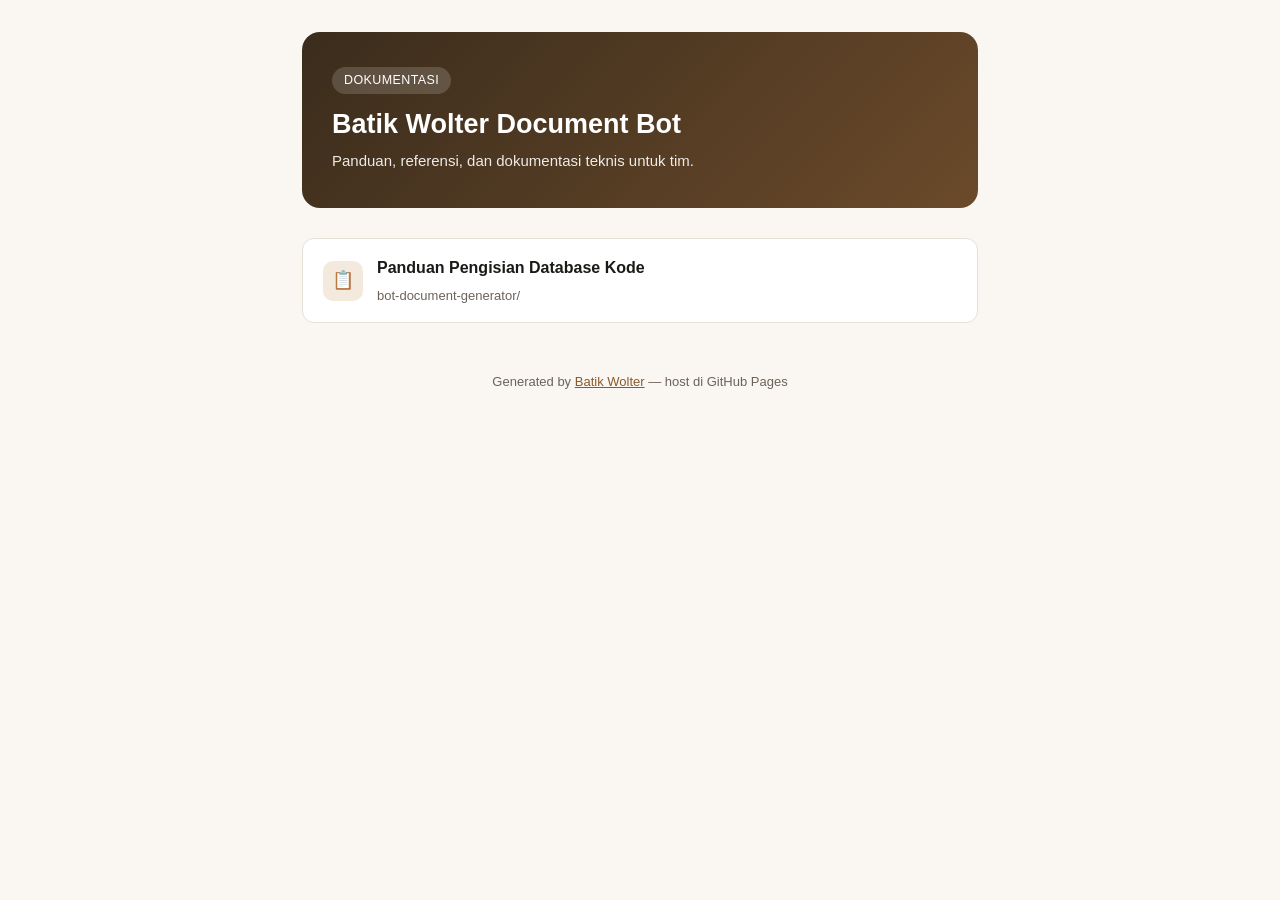
==== index.html @ 5232baf2 "feat: adding index.html entrypoint" ====
<!DOCTYPE html>
<html lang="id">
<head>
<meta charset="UTF-8">
<meta name="viewport" content="width=device-width, initial-scale=1.0">
<title>Documentations — Batik Wolter Bot</title>
<style>
  :root{
    --ink:#1c1a17; --muted:#6b635a; --line:#e7e0d6; --bg:#faf7f2;
    --card:#ffffff; --accent:#8a5a2b; --accent-soft:#f3e9dc;
  }
  *{box-sizing:border-box}
  body{
    margin:0; background:var(--bg); color:var(--ink);
    font-family:-apple-system,BlinkMacSystemFont,"Segoe UI",Roboto,Helvetica,Arial,sans-serif;
    line-height:1.65; font-size:16px;
  }
  .wrap{max-width:720px; margin:0 auto; padding:32px 22px 80px}
  header.hero{
    background:linear-gradient(135deg,#3a2c1c,#6b4a2a); color:#fff;
    border-radius:18px; padding:34px 30px; margin-bottom:30px;
  }
  header.hero h1{margin:0 0 8px; font-size:27px; line-height:1.25}
  header.hero p{margin:0; opacity:.9; font-size:15px}
  .tag{display:inline-block; background:rgba(255,255,255,.16); border-radius:999px;
    padding:3px 12px; font-size:12.5px; letter-spacing:.4px; margin-bottom:14px; text-transform:uppercase}
  .list{list-style:none; padding:0; margin:0}
  .list li{margin-bottom:10px}
  .list a{
    display:flex; align-items:center; gap:14px; padding:16px 20px;
    background:var(--card); border-radius:12px; text-decoration:none; color:var(--ink);
    border:1px solid var(--line); transition:box-shadow .15s, border-color .15s;
  }
  .list a:hover{box-shadow:0 4px 16px rgba(0,0,0,.06); border-color:var(--accent)}
  .list a .icon{
    width:40px; height:40px; border-radius:10px; background:var(--accent-soft);
    display:flex; align-items:center; justify-content:center; flex-shrink:0;
    font-size:18px;
  }
  .list a .meta{font-size:13px; color:var(--muted); margin-top:3px}
  .list a .label{font-weight:600; font-size:16px}
  .empty{text-align:center; color:var(--muted); padding:40px 0}
  footer{text-align:center; color:var(--muted); font-size:13px; margin-top:48px}
  footer a{color:var(--accent)}
</style>
</head>
<body>
<div class="wrap">
  <header class="hero">
    <div class="tag">Dokumentasi</div>
    <h1>Batik Wolter Document Bot</h1>
    <p>Panduan, referensi, dan dokumentasi teknis untuk tim.</p>
  </header>

  <ul class="list">
    <li>
      <a href="bot-document-generator/panduan-pengisian-database.html">
        <span class="icon">📋</span>
        <div>
          <div class="label">Panduan Pengisian Database Kode</div>
          <div class="meta">bot-document-generator/</div>
        </div>
      </a>
    </li>
    <!-- ADD NEW PAGES BELOW THIS LINE -->
  </ul>

  <!-- ponytail: static link list, no JS. Add new <li> when new .html added. -->

  <footer>
    Generated by <a href="https://github.com/">Batik Wolter</a> &mdash; host di GitHub Pages
  </footer>
</div>
</body>
</html>
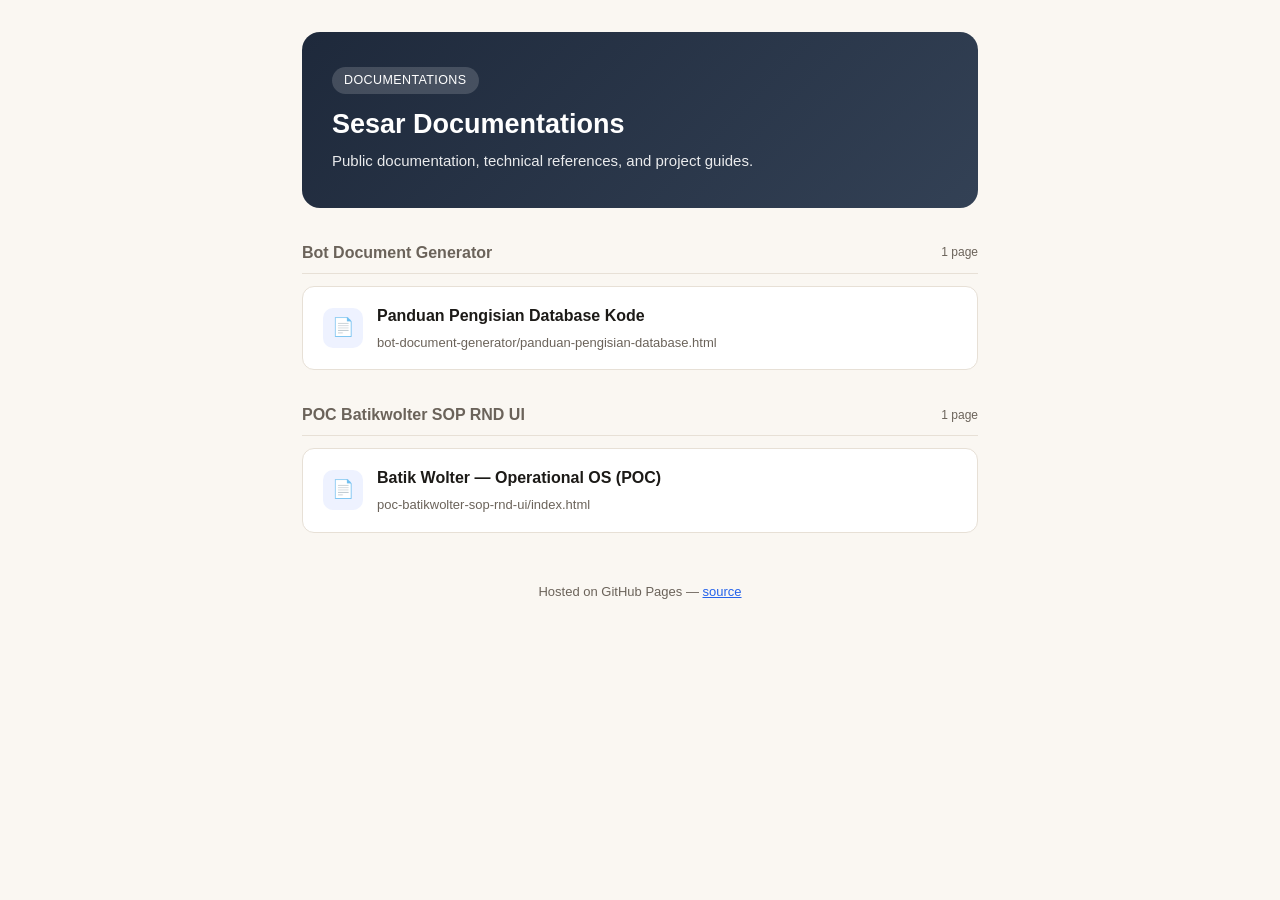
==== commit 369512d0: "feat: adding dynamic rendering mechanism" ====
--- a/index.html
+++ b/index.html
@@ -1,13 +1,13 @@
 <!DOCTYPE html>
-<html lang="id">
+<html lang="en">
 <head>
 <meta charset="UTF-8">
 <meta name="viewport" content="width=device-width, initial-scale=1.0">
-<title>Documentations — Batik Wolter Bot</title>
+<title>Docs — Sesar Documentations</title>
 <style>
   :root{
     --ink:#1c1a17; --muted:#6b635a; --line:#e7e0d6; --bg:#faf7f2;
-    --card:#ffffff; --accent:#8a5a2b; --accent-soft:#f3e9dc;
+    --card:#ffffff; --accent:#2563eb; --accent-soft:#eef2ff;
   }
   *{box-sizing:border-box}
   body{
@@ -17,13 +17,16 @@
   }
   .wrap{max-width:720px; margin:0 auto; padding:32px 22px 80px}
   header.hero{
-    background:linear-gradient(135deg,#3a2c1c,#6b4a2a); color:#fff;
+    background:linear-gradient(135deg,#1e293b,#334155); color:#fff;
     border-radius:18px; padding:34px 30px; margin-bottom:30px;
   }
   header.hero h1{margin:0 0 8px; font-size:27px; line-height:1.25}
   header.hero p{margin:0; opacity:.9; font-size:15px}
   .tag{display:inline-block; background:rgba(255,255,255,.16); border-radius:999px;
     padding:3px 12px; font-size:12.5px; letter-spacing:.4px; margin-bottom:14px; text-transform:uppercase}
+  h2{font-size:16px; color:var(--muted); margin:32px 0 12px; font-weight:600;
+    border-bottom:1px solid var(--line); padding-bottom:6px; display:flex; align-items:center; gap:8px}
+  h2 .count{font-size:12px; font-weight:400; color:var(--muted); margin-left:auto}
   .list{list-style:none; padding:0; margin:0}
   .list li{margin-bottom:10px}
   .list a{
@@ -39,7 +42,8 @@
   }
   .list a .meta{font-size:13px; color:var(--muted); margin-top:3px}
   .list a .label{font-weight:600; font-size:16px}
-  .empty{text-align:center; color:var(--muted); padding:40px 0}
+  .loading{text-align:center; color:var(--muted); padding:40px 0}
+  .error{text-align:center; color:#b42318; padding:40px 0; font-size:14px}
   footer{text-align:center; color:var(--muted); font-size:13px; margin-top:48px}
   footer a{color:var(--accent)}
 </style>
@@ -47,29 +51,192 @@
 <body>
 <div class="wrap">
   <header class="hero">
-    <div class="tag">Dokumentasi</div>
-    <h1>Batik Wolter Document Bot</h1>
-    <p>Panduan, referensi, dan dokumentasi teknis untuk tim.</p>
+    <div class="tag">Documentations</div>
+    <h1>Sesar Documentations</h1>
+    <p>Public documentation, technical references, and project guides.</p>
   </header>
 
-  <ul class="list">
+  <div id="content"><div class="loading">Loading&hellip;</div></div>
+
+  <footer>
+    Hosted on GitHub Pages &mdash; <a href="https://github.com/deccara-tech/documentations">source</a>
+  </footer>
+</div>
+
+<script>
+/* =============================================================
+   DYNAMIC DOC LIST — GitHub Pages compatible
+   Uses GitHub Trees API (1 request) to discover .html files.
+   Cache: localStorage, 1hr TTL. Falls back to static list locally.
+   ============================================================= */
+
+const REPO = { owner: 'deccara-tech', repo: 'documentations', branch: 'main' };
+const CACHE_KEY = 'docs-tree';
+const CACHE_TTL = 60 * 60 * 1000; // 1 hour
+
+// ─── humanize dir name ───
+function humanize(name) {
+  return name
+    .replace(/[-_]/g, ' ')
+    .replace(/\b\w/g, c => c.toUpperCase())
+    .replace(/\b(Poc|Sop|Ui|Qc|Dp|Os|Rnd)\b/gi, s => s.toUpperCase());
+}
+
+// ─── extract <title> from HTML text ───
+function extractTitle(html) {
+  const m = html.match(/<title>([^<]*)<\/title>/i);
+  return m ? m[1].trim() : null;
+}
+
+// ─── render ───
+function render(projects) {
+  const el = document.getElementById('content');
+  if (!projects || projects.length === 0) {
+    el.innerHTML = '<div class="loading">No documentation found yet. Add a directory with an .html file.</div>';
+    return;
+  }
+
+  // group by top-level dir
+  const groups = {};
+  for (const p of projects) {
+    const dir = p.path.split('/')[0];
+    if (!groups[dir]) groups[dir] = [];
+    groups[dir].push(p);
+  }
+
+  let html = '';
+  for (const [dir, files] of Object.entries(groups)) {
+    html += `<h2>${humanize(dir)}<span class="count">${files.length} page${files.length > 1 ? 's' : ''}</span></h2><ul class="list">`;
+    for (const f of files) {
+      const title = f.title || humanize(f.name.replace(/\.html$/, ''));
+      html += `
     <li>
-      <a href="bot-document-generator/panduan-pengisian-database.html">
-        <span class="icon">📋</span>
+      <a href="${f.path}">
+        <span class="icon">📄</span>
         <div>
-          <div class="label">Panduan Pengisian Database Kode</div>
-          <div class="meta">bot-document-generator/</div>
+          <div class="label">${title}</div>
+          <div class="meta">${f.path}</div>
         </div>
       </a>
-    </li>
-    <!-- ADD NEW PAGES BELOW THIS LINE -->
-  </ul>
-
-  <!-- ponytail: static link list, no JS. Add new <li> when new .html added. -->
-
-  <footer>
-    Generated by <a href="https://github.com/">Batik Wolter</a> &mdash; host di GitHub Pages
-  </footer>
-</div>
+    </li>`;
+    }
+    html += '</ul>';
+  }
+  el.innerHTML = html;
+}
+
+// ─── fetch with timeout ───
+async function fetchJSON(url, timeout = 8000) {
+  const ctrl = new AbortController();
+  const t = setTimeout(() => ctrl.abort(), timeout);
+  try {
+    const res = await fetch(url, { signal: ctrl.signal });
+    if (!res.ok) throw new Error(`${res.status}`);
+    return res.json();
+  } finally {
+    clearTimeout(t);
+  }
+}
+
+// ─── fetch HTML page (same-origin, no rate limit) ───
+async function fetchTitle(path) {
+  try {
+    const res = await fetch(path);
+    if (!res.ok) return null;
+    const text = await res.text();
+    return extractTitle(text);
+  } catch { return null; }
+}
+
+// ─── get tree from API ───
+async function fetchTree() {
+  const url = `https://api.github.com/repos/${REPO.owner}/${REPO.repo}/git/trees/${REPO.branch}?recursive=1`;
+  const data = await fetchJSON(url);
+  return data.tree;
+}
+
+// ─── process tree into project list ───
+function processTree(tree) {
+  return tree
+    .filter(item => item.type === 'blob' && item.path.endsWith('.html') && !item.path.startsWith('.'))
+    .map(item => ({
+      path: item.path,
+      name: item.path.split('/').pop(),
+      title: null
+    }));
+}
+
+// ─── try API, with cache ───
+async function loadFromAPI() {
+  // try cache first
+  const cached = localStorage.getItem(CACHE_KEY);
+  if (cached) {
+    try {
+      const { time, projects } = JSON.parse(cached);
+      if (Date.now() - time < CACHE_TTL) return projects;
+    } catch {}
+  }
+
+  // fetch tree
+  let tree;
+  try { tree = await fetchTree(); }
+  catch (e) {
+    // try master if main fails
+    if (REPO.branch === 'main') {
+      REPO.branch = 'master';
+      try { tree = await fetchTree(); } catch { return null; }
+    } else {
+      return null;
+    }
+  }
+
+  const projects = processTree(tree);
+
+  // cache (even without titles — fill titles async)
+  localStorage.setItem(CACHE_KEY, JSON.stringify({ time: Date.now(), projects }));
+
+  // fetch titles in parallel (same-origin, no rate limit)
+  const titled = await Promise.all(projects.map(async p => {
+    p.title = await fetchTitle(p.path);
+    return p;
+  }));
+
+  // update cache with titles
+  localStorage.setItem(CACHE_KEY, JSON.stringify({ time: Date.now(), projects: titled }));
+
+  return titled;
+}
+
+// ─── detect if on GitHub Pages ───
+function isGitHubPages() {
+  return window.location.hostname.endsWith('github.io');
+}
+
+// ─── local fallback (edit this when testing locally) ───
+const LOCAL_FALLBACK = [
+  { path: 'bot-document-generator/panduan-pengisian-database.html', name: 'panduan-pengisian-database.html', title: 'Panduan Pengisian Database Kode' },
+  { path: 'poc-batikwolter-sop-rnd-ui/index.html', name: 'index.html', title: 'Batik Wolter — Operational OS (POC)' }
+];
+
+// ─── init ───
+(async function init() {
+  const el = document.getElementById('content');
+
+  if (isGitHubPages()) {
+    el.innerHTML = '<div class="loading">Loading&hellip;</div>';
+    const projects = await loadFromAPI();
+    if (projects) {
+      render(projects);
+      return;
+    }
+    // API failed → render error with cache suggestion
+    el.innerHTML = '<div class="error">Could not load project list. Try refreshing, or <a href="https://github.com/deccara-tech/documentations">browse the repo</a>.</div>';
+    return;
+  }
+
+  // local dev: render from LOCAL_FALLBACK
+  render(LOCAL_FALLBACK);
+})();
+</script>
 </body>
 </html>
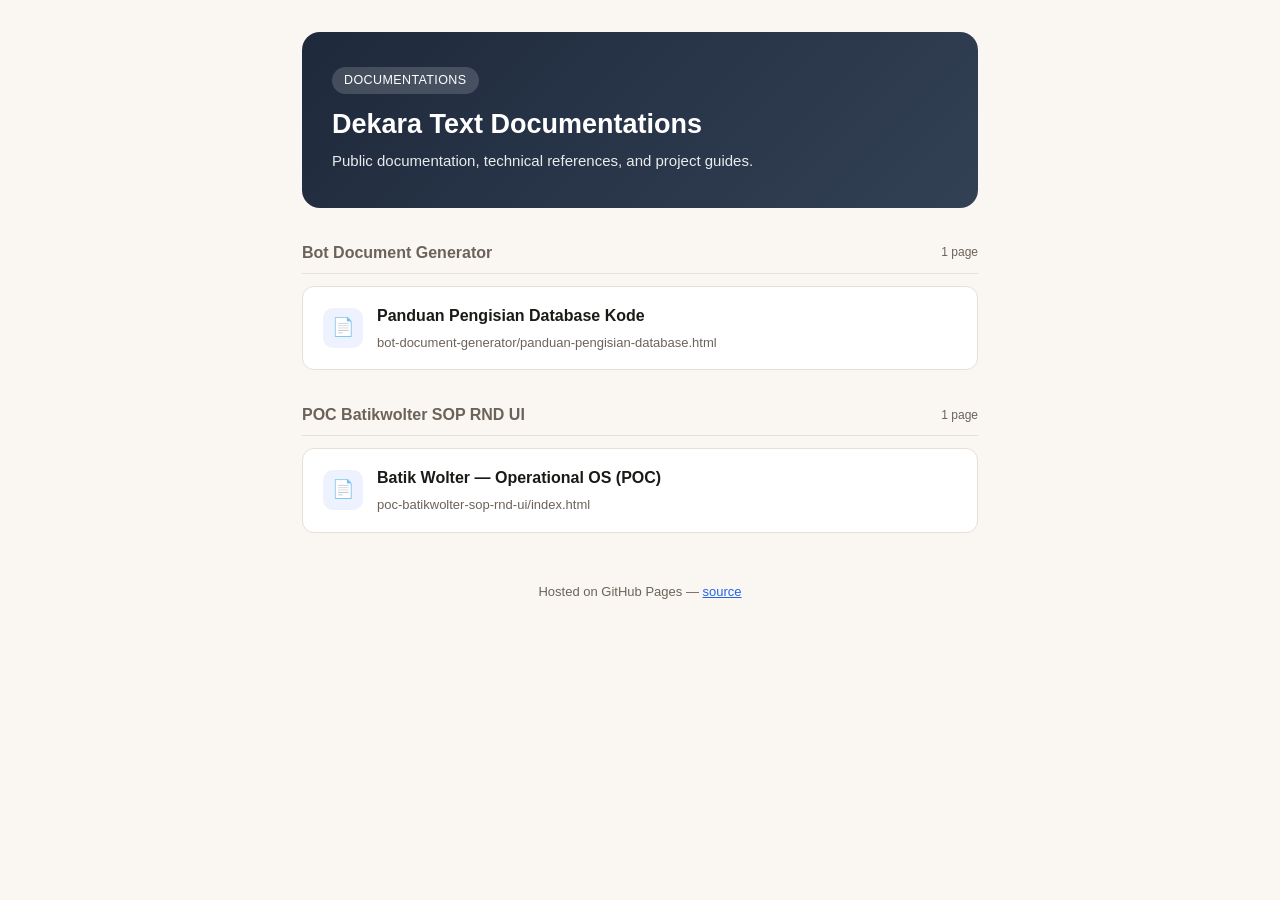
==== commit 04c633ef: "fix: minor bug, wording" ====
--- a/index.html
+++ b/index.html
@@ -3,7 +3,7 @@
 <head>
 <meta charset="UTF-8">
 <meta name="viewport" content="width=device-width, initial-scale=1.0">
-<title>Docs — Sesar Documentations</title>
+<title>Dekara Text Documentations</title>
 <style>
   :root{
     --ink:#1c1a17; --muted:#6b635a; --line:#e7e0d6; --bg:#faf7f2;
@@ -52,7 +52,7 @@
 <div class="wrap">
   <header class="hero">
     <div class="tag">Documentations</div>
-    <h1>Sesar Documentations</h1>
+    <h1>Dekara Text Documentations</h1>
     <p>Public documentation, technical references, and project guides.</p>
   </header>
 
@@ -158,7 +158,7 @@
 // ─── process tree into project list ───
 function processTree(tree) {
   return tree
-    .filter(item => item.type === 'blob' && item.path.endsWith('.html') && !item.path.startsWith('.'))
+    .filter(item => item.type === 'blob' && item.path.endsWith('.html') && !item.path.startsWith('.') && item.path.includes('/'))
     .map(item => ({
       path: item.path,
       name: item.path.split('/').pop(),
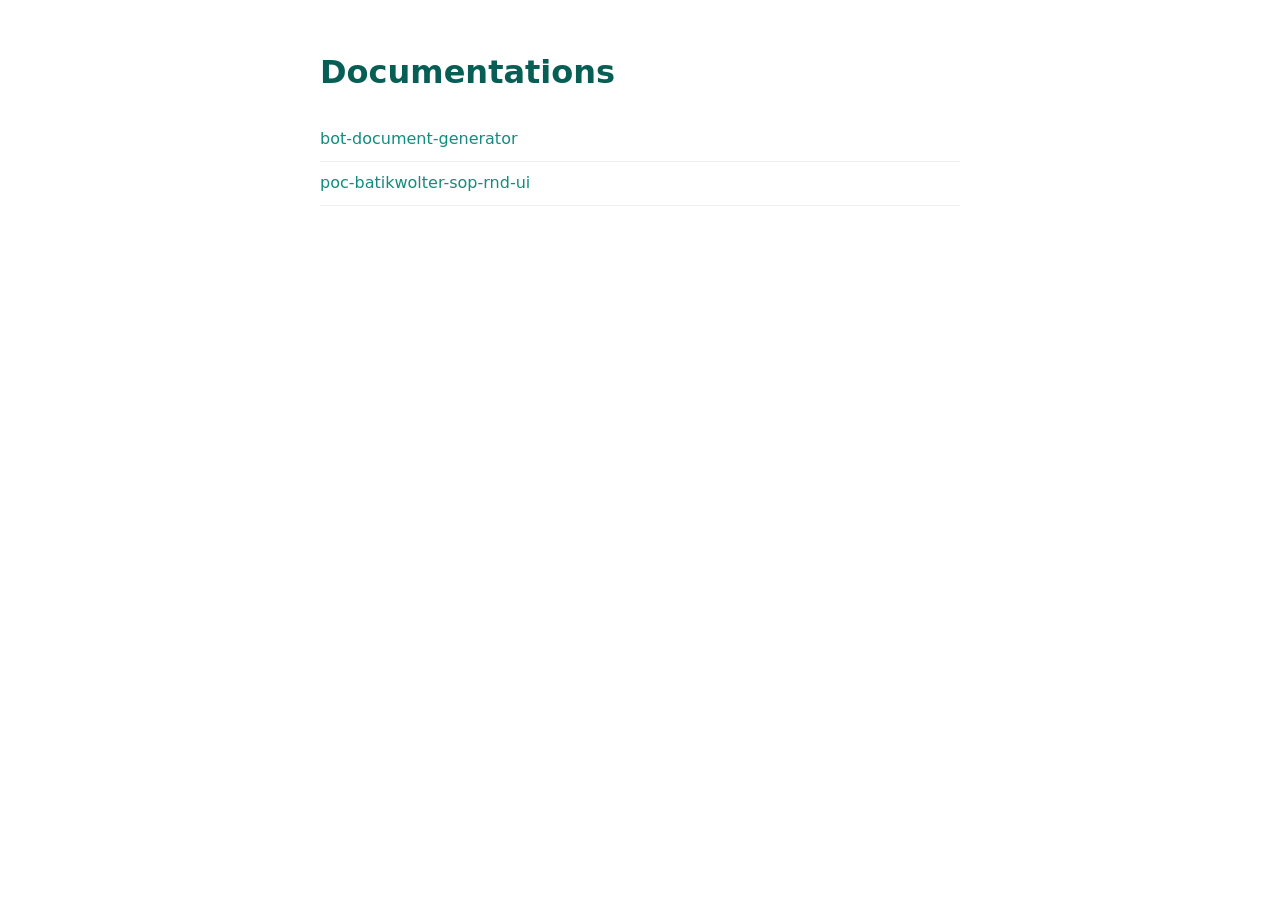
==== commit c60d804d: "docs: publish bot-document-generator (v0.3.1)" ====
--- a/index.html
+++ b/index.html
@@ -1,242 +1,8 @@
-<!DOCTYPE html>
-<html lang="en">
-<head>
-<meta charset="UTF-8">
-<meta name="viewport" content="width=device-width, initial-scale=1.0">
-<title>Dekara Text Documentations</title>
-<style>
-  :root{
-    --ink:#1c1a17; --muted:#6b635a; --line:#e7e0d6; --bg:#faf7f2;
-    --card:#ffffff; --accent:#2563eb; --accent-soft:#eef2ff;
-  }
-  *{box-sizing:border-box}
-  body{
-    margin:0; background:var(--bg); color:var(--ink);
-    font-family:-apple-system,BlinkMacSystemFont,"Segoe UI",Roboto,Helvetica,Arial,sans-serif;
-    line-height:1.65; font-size:16px;
-  }
-  .wrap{max-width:720px; margin:0 auto; padding:32px 22px 80px}
-  header.hero{
-    background:linear-gradient(135deg,#1e293b,#334155); color:#fff;
-    border-radius:18px; padding:34px 30px; margin-bottom:30px;
-  }
-  header.hero h1{margin:0 0 8px; font-size:27px; line-height:1.25}
-  header.hero p{margin:0; opacity:.9; font-size:15px}
-  .tag{display:inline-block; background:rgba(255,255,255,.16); border-radius:999px;
-    padding:3px 12px; font-size:12.5px; letter-spacing:.4px; margin-bottom:14px; text-transform:uppercase}
-  h2{font-size:16px; color:var(--muted); margin:32px 0 12px; font-weight:600;
-    border-bottom:1px solid var(--line); padding-bottom:6px; display:flex; align-items:center; gap:8px}
-  h2 .count{font-size:12px; font-weight:400; color:var(--muted); margin-left:auto}
-  .list{list-style:none; padding:0; margin:0}
-  .list li{margin-bottom:10px}
-  .list a{
-    display:flex; align-items:center; gap:14px; padding:16px 20px;
-    background:var(--card); border-radius:12px; text-decoration:none; color:var(--ink);
-    border:1px solid var(--line); transition:box-shadow .15s, border-color .15s;
-  }
-  .list a:hover{box-shadow:0 4px 16px rgba(0,0,0,.06); border-color:var(--accent)}
-  .list a .icon{
-    width:40px; height:40px; border-radius:10px; background:var(--accent-soft);
-    display:flex; align-items:center; justify-content:center; flex-shrink:0;
-    font-size:18px;
-  }
-  .list a .meta{font-size:13px; color:var(--muted); margin-top:3px}
-  .list a .label{font-weight:600; font-size:16px}
-  .loading{text-align:center; color:var(--muted); padding:40px 0}
-  .error{text-align:center; color:#b42318; padding:40px 0; font-size:14px}
-  footer{text-align:center; color:var(--muted); font-size:13px; margin-top:48px}
-  footer a{color:var(--accent)}
-</style>
-</head>
-<body>
-<div class="wrap">
-  <header class="hero">
-    <div class="tag">Documentations</div>
-    <h1>Dekara Text Documentations</h1>
-    <p>Public documentation, technical references, and project guides.</p>
-  </header>
-
-  <div id="content"><div class="loading">Loading&hellip;</div></div>
-
-  <footer>
-    Hosted on GitHub Pages &mdash; <a href="https://github.com/deccara-tech/documentations">source</a>
-  </footer>
-</div>
-
-<script>
-/* =============================================================
-   DYNAMIC DOC LIST — GitHub Pages compatible
-   Uses GitHub Trees API (1 request) to discover .html files.
-   Cache: localStorage, 1hr TTL. Falls back to static list locally.
-   ============================================================= */
-
-const REPO = { owner: 'deccara-tech', repo: 'documentations', branch: 'main' };
-const CACHE_KEY = 'docs-tree';
-const CACHE_TTL = 60 * 60 * 1000; // 1 hour
-
-// ─── humanize dir name ───
-function humanize(name) {
-  return name
-    .replace(/[-_]/g, ' ')
-    .replace(/\b\w/g, c => c.toUpperCase())
-    .replace(/\b(Poc|Sop|Ui|Qc|Dp|Os|Rnd)\b/gi, s => s.toUpperCase());
-}
-
-// ─── extract <title> from HTML text ───
-function extractTitle(html) {
-  const m = html.match(/<title>([^<]*)<\/title>/i);
-  return m ? m[1].trim() : null;
-}
-
-// ─── render ───
-function render(projects) {
-  const el = document.getElementById('content');
-  if (!projects || projects.length === 0) {
-    el.innerHTML = '<div class="loading">No documentation found yet. Add a directory with an .html file.</div>';
-    return;
-  }
-
-  // group by top-level dir
-  const groups = {};
-  for (const p of projects) {
-    const dir = p.path.split('/')[0];
-    if (!groups[dir]) groups[dir] = [];
-    groups[dir].push(p);
-  }
-
-  let html = '';
-  for (const [dir, files] of Object.entries(groups)) {
-    html += `<h2>${humanize(dir)}<span class="count">${files.length} page${files.length > 1 ? 's' : ''}</span></h2><ul class="list">`;
-    for (const f of files) {
-      const title = f.title || humanize(f.name.replace(/\.html$/, ''));
-      html += `
-    <li>
-      <a href="${f.path}">
-        <span class="icon">📄</span>
-        <div>
-          <div class="label">${title}</div>
-          <div class="meta">${f.path}</div>
-        </div>
-      </a>
-    </li>`;
-    }
-    html += '</ul>';
-  }
-  el.innerHTML = html;
-}
-
-// ─── fetch with timeout ───
-async function fetchJSON(url, timeout = 8000) {
-  const ctrl = new AbortController();
-  const t = setTimeout(() => ctrl.abort(), timeout);
-  try {
-    const res = await fetch(url, { signal: ctrl.signal });
-    if (!res.ok) throw new Error(`${res.status}`);
-    return res.json();
-  } finally {
-    clearTimeout(t);
-  }
-}
-
-// ─── fetch HTML page (same-origin, no rate limit) ───
-async function fetchTitle(path) {
-  try {
-    const res = await fetch(path);
-    if (!res.ok) return null;
-    const text = await res.text();
-    return extractTitle(text);
-  } catch { return null; }
-}
-
-// ─── get tree from API ───
-async function fetchTree() {
-  const url = `https://api.github.com/repos/${REPO.owner}/${REPO.repo}/git/trees/${REPO.branch}?recursive=1`;
-  const data = await fetchJSON(url);
-  return data.tree;
-}
-
-// ─── process tree into project list ───
-function processTree(tree) {
-  return tree
-    .filter(item => item.type === 'blob' && item.path.endsWith('.html') && !item.path.startsWith('.') && item.path.includes('/'))
-    .map(item => ({
-      path: item.path,
-      name: item.path.split('/').pop(),
-      title: null
-    }));
-}
-
-// ─── try API, with cache ───
-async function loadFromAPI() {
-  // try cache first
-  const cached = localStorage.getItem(CACHE_KEY);
-  if (cached) {
-    try {
-      const { time, projects } = JSON.parse(cached);
-      if (Date.now() - time < CACHE_TTL) return projects;
-    } catch {}
-  }
-
-  // fetch tree
-  let tree;
-  try { tree = await fetchTree(); }
-  catch (e) {
-    // try master if main fails
-    if (REPO.branch === 'main') {
-      REPO.branch = 'master';
-      try { tree = await fetchTree(); } catch { return null; }
-    } else {
-      return null;
-    }
-  }
-
-  const projects = processTree(tree);
-
-  // cache (even without titles — fill titles async)
-  localStorage.setItem(CACHE_KEY, JSON.stringify({ time: Date.now(), projects }));
-
-  // fetch titles in parallel (same-origin, no rate limit)
-  const titled = await Promise.all(projects.map(async p => {
-    p.title = await fetchTitle(p.path);
-    return p;
-  }));
-
-  // update cache with titles
-  localStorage.setItem(CACHE_KEY, JSON.stringify({ time: Date.now(), projects: titled }));
-
-  return titled;
-}
-
-// ─── detect if on GitHub Pages ───
-function isGitHubPages() {
-  return window.location.hostname.endsWith('github.io');
-}
-
-// ─── local fallback (edit this when testing locally) ───
-const LOCAL_FALLBACK = [
-  { path: 'bot-document-generator/panduan-pengisian-database.html', name: 'panduan-pengisian-database.html', title: 'Panduan Pengisian Database Kode' },
-  { path: 'poc-batikwolter-sop-rnd-ui/index.html', name: 'index.html', title: 'Batik Wolter — Operational OS (POC)' }
-];
-
-// ─── init ───
-(async function init() {
-  const el = document.getElementById('content');
-
-  if (isGitHubPages()) {
-    el.innerHTML = '<div class="loading">Loading&hellip;</div>';
-    const projects = await loadFromAPI();
-    if (projects) {
-      render(projects);
-      return;
-    }
-    // API failed → render error with cache suggestion
-    el.innerHTML = '<div class="error">Could not load project list. Try refreshing, or <a href="https://github.com/deccara-tech/documentations">browse the repo</a>.</div>';
-    return;
-  }
-
-  // local dev: render from LOCAL_FALLBACK
-  render(LOCAL_FALLBACK);
-})();
-</script>
-</body>
-</html>
+<!doctype html><html lang="en"><head><meta charset="utf-8">
+<meta name="viewport" content="width=device-width,initial-scale=1">
+<title>Documentations</title>
+<style>body{font:16px/1.5 system-ui,sans-serif;max-width:640px;margin:3rem auto;padding:0 1rem}a{display:block;padding:.6rem 0;border-bottom:1px solid #eee;text-decoration:none;color:#128c7e}h1{color:#075e54}</style>
+</head><body><h1>Documentations</h1>
+<a href="./bot-document-generator/">bot-document-generator</a>
+<a href="./poc-batikwolter-sop-rnd-ui/">poc-batikwolter-sop-rnd-ui</a>
+</body></html>
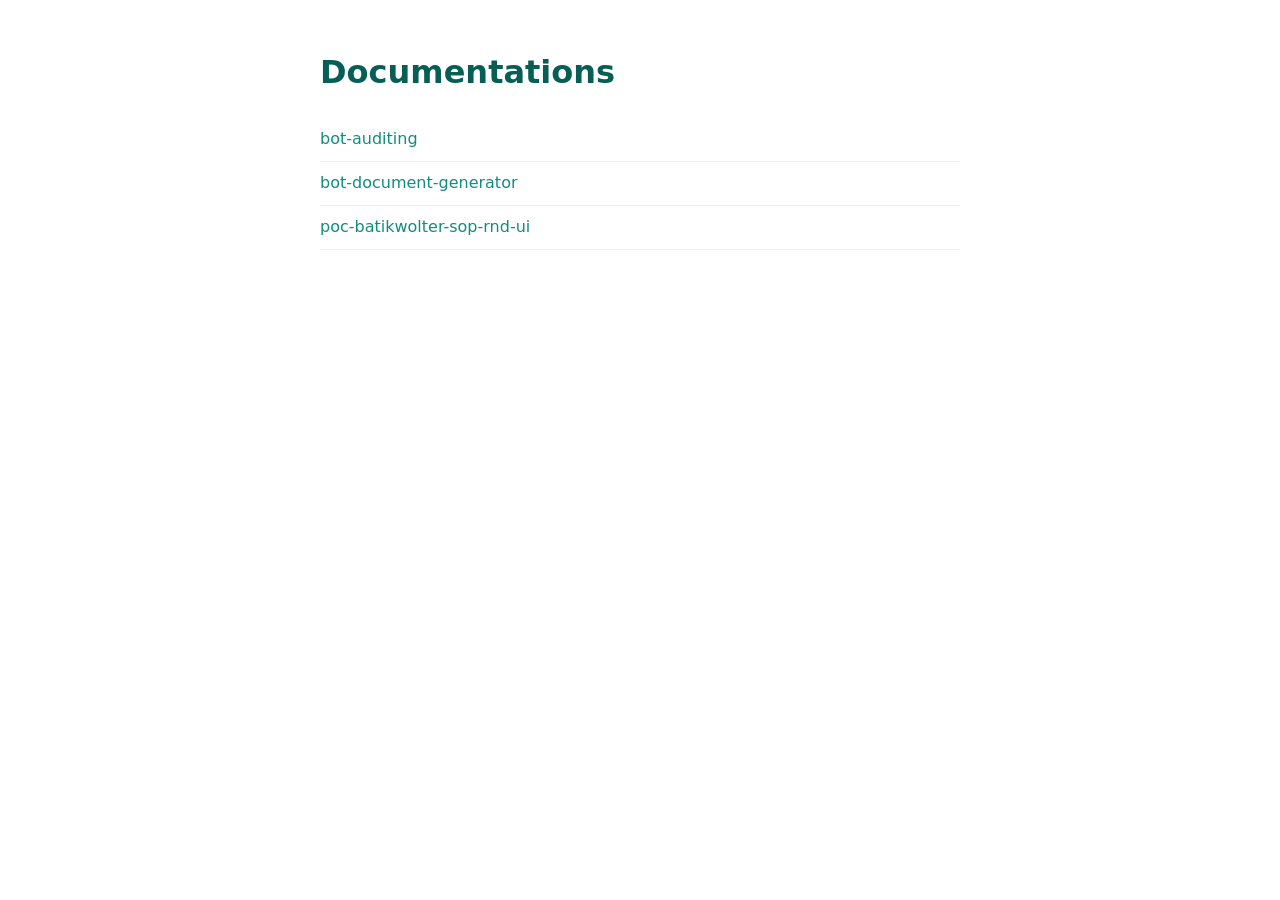
==== commit adbbc511: "docs: publish bot-auditing (v0.1.12)" ====
--- a/index.html
+++ b/index.html
@@ -3,6 +3,7 @@
 <title>Documentations</title>
 <style>body{font:16px/1.5 system-ui,sans-serif;max-width:640px;margin:3rem auto;padding:0 1rem}a{display:block;padding:.6rem 0;border-bottom:1px solid #eee;text-decoration:none;color:#128c7e}h1{color:#075e54}</style>
 </head><body><h1>Documentations</h1>
+<a href="./bot-auditing/">bot-auditing</a>
 <a href="./bot-document-generator/">bot-document-generator</a>
 <a href="./poc-batikwolter-sop-rnd-ui/">poc-batikwolter-sop-rnd-ui</a>
 </body></html>
